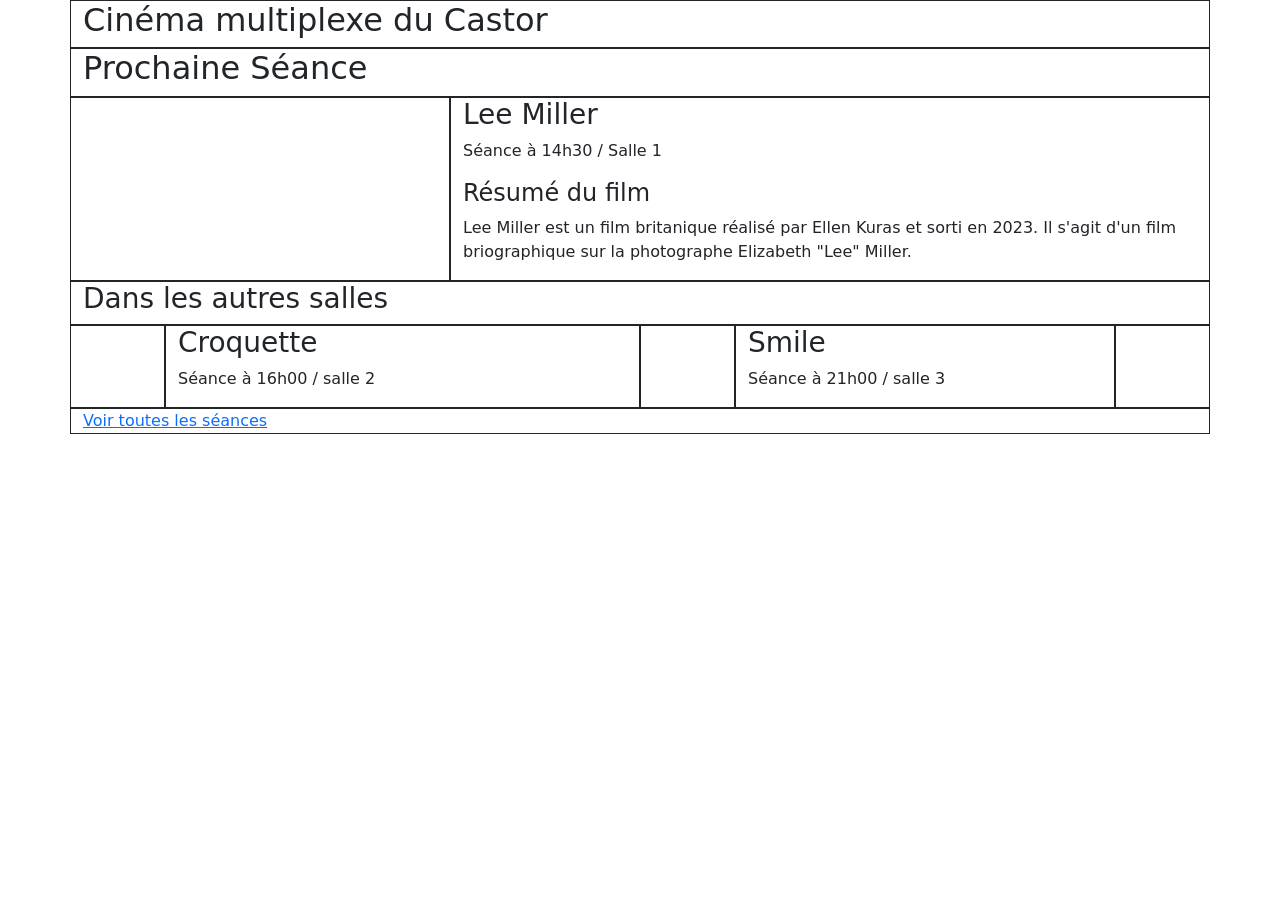
==== html/index.html @ 2e2bf6f1 "page_index_v1" ====
<!DOCTYPE html>
<html lang="fr">
<head>
    <meta charset="UTF-8">
    <meta name="viewport" content="width=device-width, initial-scale=1">
    <title>Title</title>
    <link href="https://cdn.jsdelivr.net/npm/bootstrap@5.3.8/dist/css/bootstrap.min.css" rel="stylesheet" integrity="sha384-sRIl4kxILFvY47J16cr9ZwB07vP4J8+LH7qKQnuqkuIAvNWLzeN8tE5YBujZqJLB" crossorigin="anonymous">
</head>
<body>
    <div class="container">
        <div class="row">
            <div class="col-12 border border-dark"><h2>Cinéma multiplexe du Castor</h2></div>
        </div>
        <div class="row">
            <div class="col-12 border border-dark"><h2>Prochaine Séance</h2></div>
        </div>
        <div class="row">
            <div class="col-4 border border-dark"><img src="./html/assets/affiche-leemiller.png" class="img-fluid" alt=""></div>
            <div class="col-8 border border-dark">
                <h3>Lee Miller</h3>
                <p>Séance à 14h30 / Salle 1</p>
                <h4>Résumé du film</h4>
                <p>Lee Miller est un film britanique réalisé par Ellen Kuras et sorti en 2023. Il s'agit d'un film briographique sur la photographe Elizabeth "Lee" Miller.</p>
            </div>
        </div>
    </div>

    <div class="container">
        <div class="row">
            <div class="col-12 border border-dark"><h3>Dans les autres salles</h3></div>
        </div>
        <div class="row">
            <div class="col-sm-1 border border-dark"><img src="./html/assets/affiche-croquette.jpg" class="img-fluid" alt=""></div>
            <div class="col-sm-5 border border-dark">
                <h3>Croquette</h3>
                <p>Séance à 16h00 / salle 2</p>
            </div>
            <div class="col-md-1 border border-dark"><img src="./html/assets/affiche-smile.jpg" class="img-fluid" alt=""></div>
            <div class="col-sm-4 border border-dark">
                <h3>Smile</h3>
                <p>Séance à 21h00 / salle 3</p>
            </div>
            <div class="col-md-1 border border-dark"><img src="./html/assets/interdiction-moins-de-16-ans.png" class="img-fluid" alt=""></div>
        </div>
        <div class="row"><div class="col-12 border border-dark"><a href="/html/seances.html">Voir toutes les séances</a></div></div>
    </div>

    <script src="https://cdn.jsdelivr.net/npm/bootstrap@5.3.8/dist/js/bootstrap.bundle.min.js" integrity="sha384-FKyoEForCGlyvwx9Hj09JcYn3nv7wiPVlz7YYwJrWVcXK/BmnVDxM+D2scQbITxI" crossorigin="anonymous"></script>
</body>
</html>
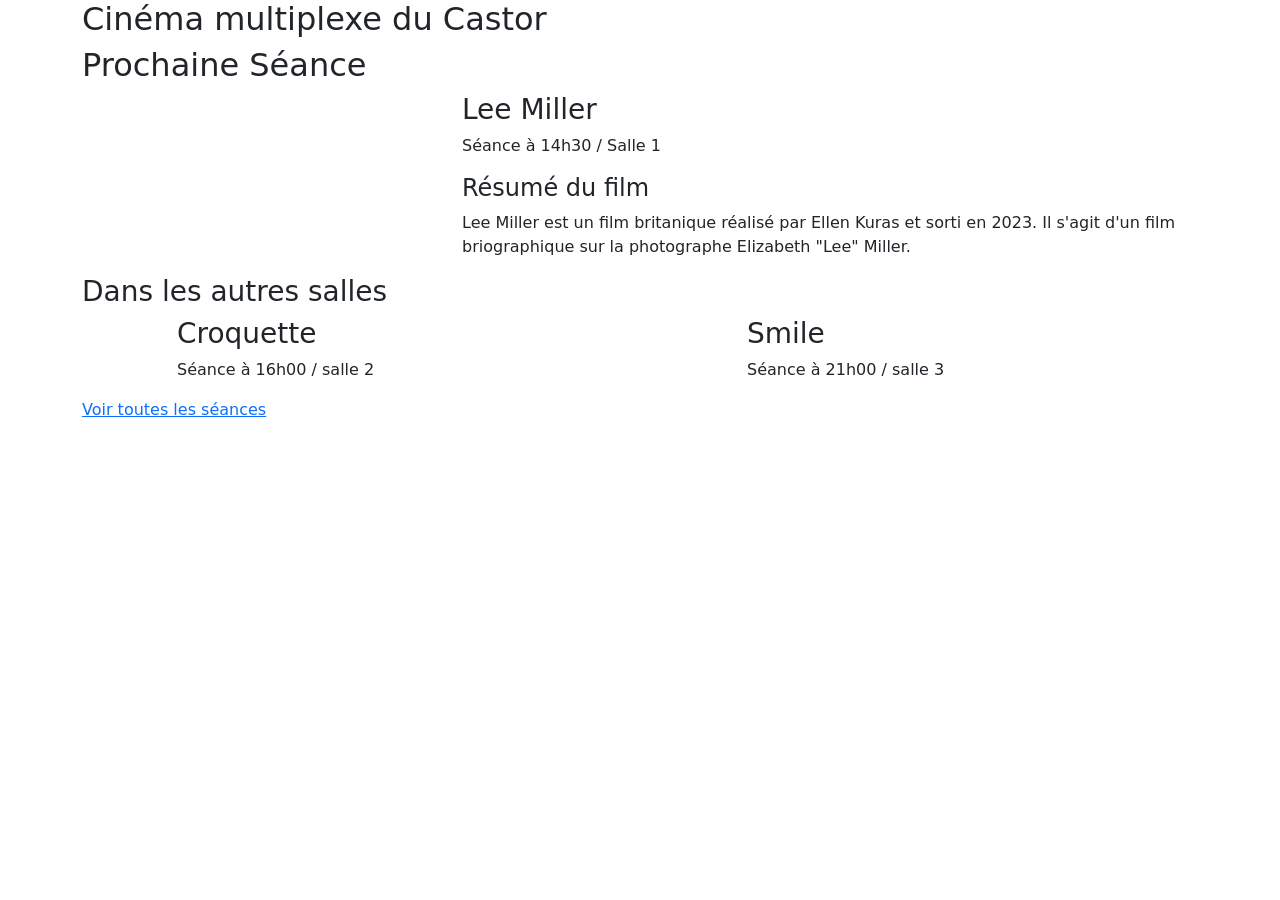
==== commit 1a4eb052: "site_statique_v2" ====
--- a/html/index.html
+++ b/html/index.html
@@ -3,20 +3,20 @@
 <head>
     <meta charset="UTF-8">
     <meta name="viewport" content="width=device-width, initial-scale=1">
-    <title>Title</title>
+    <title>Index</title>
     <link href="https://cdn.jsdelivr.net/npm/bootstrap@5.3.8/dist/css/bootstrap.min.css" rel="stylesheet" integrity="sha384-sRIl4kxILFvY47J16cr9ZwB07vP4J8+LH7qKQnuqkuIAvNWLzeN8tE5YBujZqJLB" crossorigin="anonymous">
 </head>
 <body>
     <div class="container">
         <div class="row">
-            <div class="col-12 border border-dark"><h2>Cinéma multiplexe du Castor</h2></div>
+            <div class="col-12"><h2>Cinéma multiplexe du Castor</h2></div>
         </div>
         <div class="row">
-            <div class="col-12 border border-dark"><h2>Prochaine Séance</h2></div>
+            <div class="col-12"><h2>Prochaine Séance</h2></div>
         </div>
         <div class="row">
-            <div class="col-4 border border-dark"><img src="./html/assets/affiche-leemiller.png" class="img-fluid" alt=""></div>
-            <div class="col-8 border border-dark">
+            <div class="col-4"><img src="./html/assets/affiche-leemiller.png" class="img-fluid" alt=""></div>
+            <div class="col-8">
                 <h3>Lee Miller</h3>
                 <p>Séance à 14h30 / Salle 1</p>
                 <h4>Résumé du film</h4>
@@ -27,22 +27,24 @@
 
     <div class="container">
         <div class="row">
-            <div class="col-12 border border-dark"><h3>Dans les autres salles</h3></div>
+            <div class="col-12"><h3>Dans les autres salles</h3></div>
         </div>
         <div class="row">
-            <div class="col-sm-1 border border-dark"><img src="./html/assets/affiche-croquette.jpg" class="img-fluid" alt=""></div>
-            <div class="col-sm-5 border border-dark">
+            <div class="col-sm-1"><img src="./html/assets/affiche-croquette.jpg" class="img-fluid" alt=""></div>
+            <div class="col-sm-5">
                 <h3>Croquette</h3>
                 <p>Séance à 16h00 / salle 2</p>
             </div>
-            <div class="col-md-1 border border-dark"><img src="./html/assets/affiche-smile.jpg" class="img-fluid" alt=""></div>
-            <div class="col-sm-4 border border-dark">
-                <h3>Smile</h3>
-                <p>Séance à 21h00 / salle 3</p>
+            <div class="col-sm-1"><img src="./html/assets/affiche-smile.jpg" class="img-fluid" alt=""></div>
+            <div class="col-sm-5 d-flex justify-content-between align-items-center">
+                <div>
+                    <h3>Smile</h3>
+                    <p>Séance à 21h00 / salle 3</p>
+                </div>
+                <img src="./html/assets/interdiction-moins-de-16-ans.png" style="height:75px;" class="img-fluid" alt="">
             </div>
-            <div class="col-md-1 border border-dark"><img src="./html/assets/interdiction-moins-de-16-ans.png" class="img-fluid" alt=""></div>
         </div>
-        <div class="row"><div class="col-12 border border-dark"><a href="/html/seances.html">Voir toutes les séances</a></div></div>
+        <div class="row"><div class="col-12"><a href="/html/seances.html">Voir toutes les séances</a></div></div>
     </div>
 
     <script src="https://cdn.jsdelivr.net/npm/bootstrap@5.3.8/dist/js/bootstrap.bundle.min.js" integrity="sha384-FKyoEForCGlyvwx9Hj09JcYn3nv7wiPVlz7YYwJrWVcXK/BmnVDxM+D2scQbITxI" crossorigin="anonymous"></script>
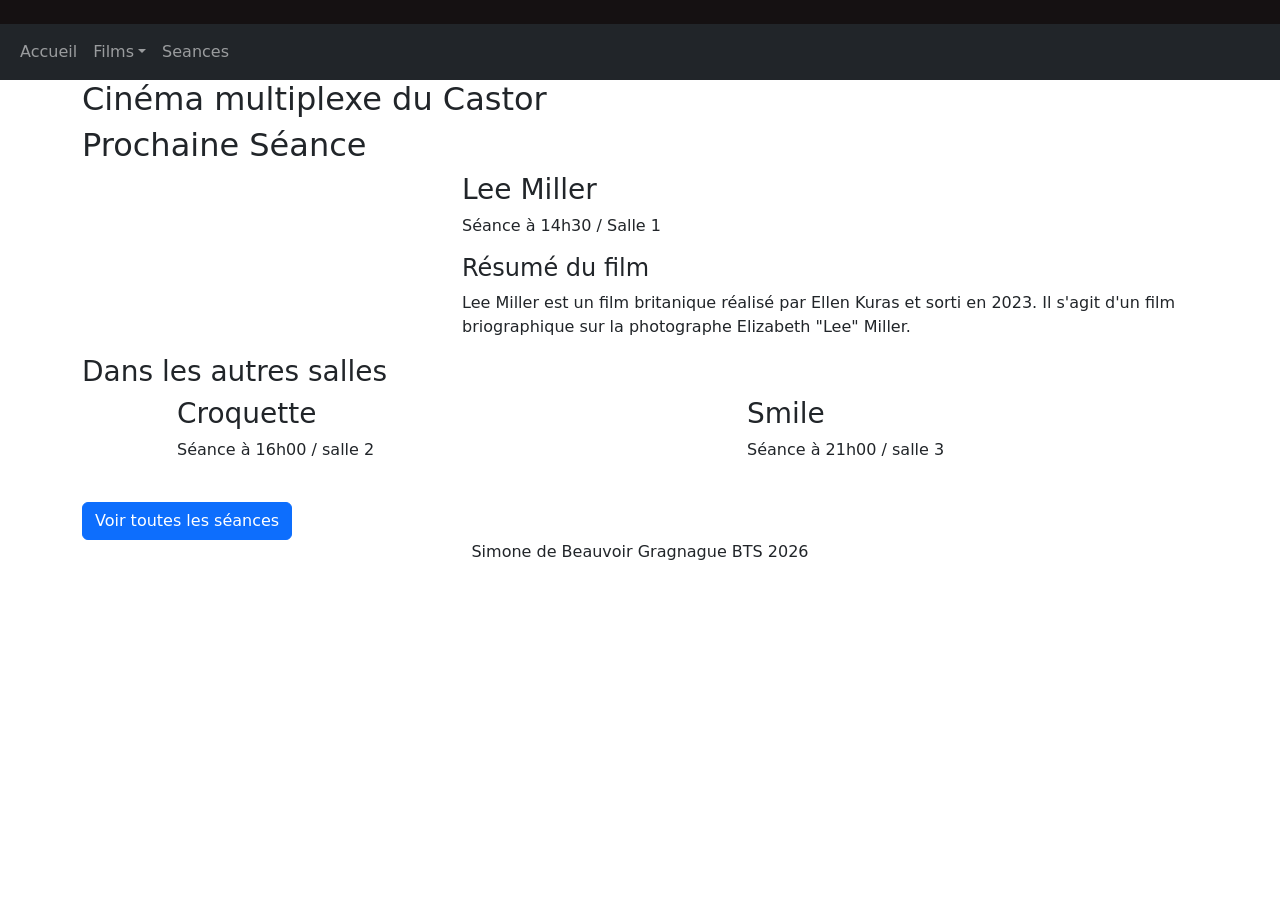
==== commit eb867110: "v3" ====
--- a/html/index.html
+++ b/html/index.html
@@ -1,12 +1,44 @@
 <!DOCTYPE html>
-<html lang="fr">
+<html lang="fr" xmlns="http://www.w3.org/1999/html">
 <head>
     <meta charset="UTF-8">
     <meta name="viewport" content="width=device-width, initial-scale=1">
     <title>Index</title>
     <link href="https://cdn.jsdelivr.net/npm/bootstrap@5.3.8/dist/css/bootstrap.min.css" rel="stylesheet" integrity="sha384-sRIl4kxILFvY47J16cr9ZwB07vP4J8+LH7qKQnuqkuIAvNWLzeN8tE5YBujZqJLB" crossorigin="anonymous">
+    <link rel="stylesheet" href="style.css">
 </head>
 <body>
+    <header class="header">
+        <img src="./html/assets/banner.png" class="img-fluid img_banner" alt="">
+    </header>
+    <nav class="navbar navbar-expand-lg navbar-dark bg-dark">
+        <div class="container-fluid">
+            <button class="navbar-toggler" type="button" data-bs-toggle="collapse" data-bs-target="#menu">
+                <span class="navbar-toggler-icon"></span>
+            </button>
+
+            <div class="collapse navbar-collapse" id="menu">
+                <ul class="navbar-nav me-auto mb-2 mb-lg-0">
+                    <li class="nav-item ">
+                        <a class="nav-link " href="index.html" role="button" >Accueil</a>
+                    </li>
+                    <li class="nav-item dropdown">
+                        <a class="nav-link dropdown-toggle" href="films.html" role="button" data-bs-toggle="dropdown">Films</a>
+
+                        <ul class="dropdown-menu">
+                            <li><a class="dropdown-item" href="films.html">Tous les films</a></li>
+                            <li><hr class="dropdown-divider"></li>
+                            <li><a class="dropdown-item" href="film-croquette.html">Croquette</a></li>
+                        </ul>
+                    </li>
+                    <li class="nav-item ">
+                        <a class="nav-link " href="seances.html" role="button" >Seances</a>
+                    </li>
+                </ul>
+            </div>
+        </div>
+    </nav>
+
     <div class="container">
         <div class="row">
             <div class="col-12"><h2>Cinéma multiplexe du Castor</h2></div>
@@ -15,8 +47,8 @@
             <div class="col-12"><h2>Prochaine Séance</h2></div>
         </div>
         <div class="row">
-            <div class="col-4"><img src="./html/assets/affiche-leemiller.png" class="img-fluid" alt=""></div>
-            <div class="col-8">
+            <div class="col-sm-4"><img src="./html/assets/affiche-leemiller.png" class="img-fluid img_affiche_hauteur_max" alt=""></div>
+            <div class="col-sm-8">
                 <h3>Lee Miller</h3>
                 <p>Séance à 14h30 / Salle 1</p>
                 <h4>Résumé du film</h4>
@@ -36,7 +68,8 @@
                 <p>Séance à 16h00 / salle 2</p>
             </div>
             <div class="col-sm-1"><img src="./html/assets/affiche-smile.jpg" class="img-fluid" alt=""></div>
-            <div class="col-sm-5 d-flex justify-content-between align-items-center">
+
+            <div class="col-sm-5 justify-content-between align-items-center">
                 <div>
                     <h3>Smile</h3>
                     <p>Séance à 21h00 / salle 3</p>
@@ -44,9 +77,11 @@
                 <img src="./html/assets/interdiction-moins-de-16-ans.png" style="height:75px;" class="img-fluid" alt="">
             </div>
         </div>
-        <div class="row"><div class="col-12"><a href="/html/seances.html">Voir toutes les séances</a></div></div>
+        <div class="row"><div class="col-12"><a href="/html/seances.html" class="btn btn-primary">Voir toutes les séances</a></div></div>
     </div>
-
     <script src="https://cdn.jsdelivr.net/npm/bootstrap@5.3.8/dist/js/bootstrap.bundle.min.js" integrity="sha384-FKyoEForCGlyvwx9Hj09JcYn3nv7wiPVlz7YYwJrWVcXK/BmnVDxM+D2scQbITxI" crossorigin="anonymous"></script>
+    <footer class="footer">
+        <p>Simone de Beauvoir Gragnague BTS 2026</p>
+    </footer>
 </body>
 </html>
--- a/html/style.css
+++ b/html/style.css
@@ -0,0 +1,11 @@
+.header{
+    background-color: #151112;
+}
+
+.footer{
+    text-align: center;
+}
+
+.img_banner{
+    max-width: 600px;
+}
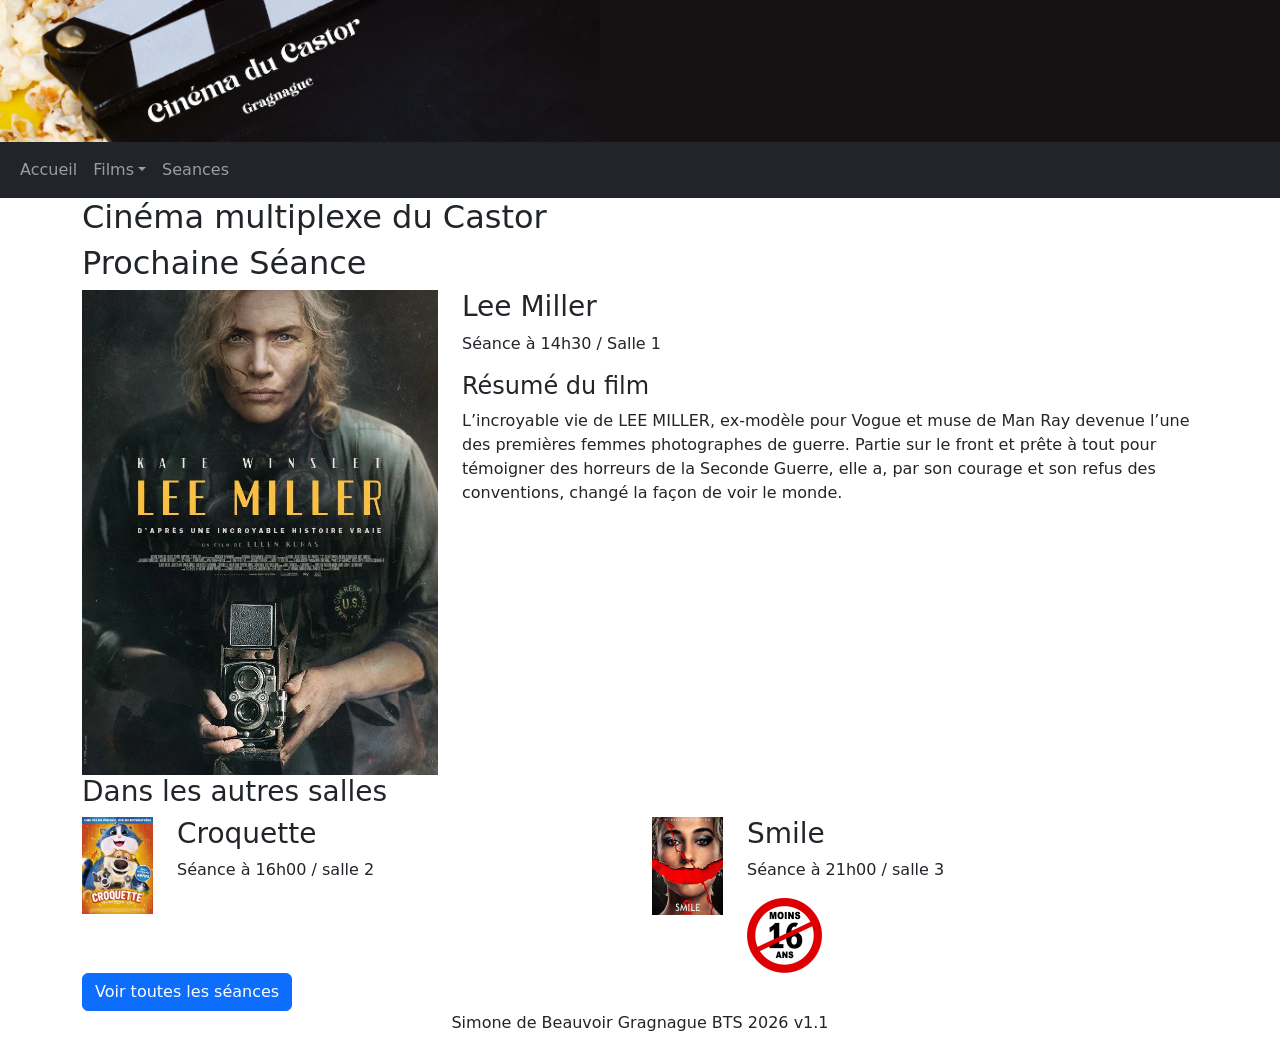
==== commit b5f7f590: "v4" ====
--- a/html/index.html
+++ b/html/index.html
@@ -9,7 +9,7 @@
 </head>
 <body>
     <header class="header">
-        <img src="./html/assets/banner.png" class="img-fluid img_banner" alt="">
+        <img src="./assets/banner.png" class="img-fluid img_banner" alt="">
     </header>
     <nav class="navbar navbar-expand-lg navbar-dark bg-dark">
         <div class="container-fluid">
@@ -47,12 +47,12 @@
             <div class="col-12"><h2>Prochaine Séance</h2></div>
         </div>
         <div class="row">
-            <div class="col-sm-4"><img src="./html/assets/affiche-leemiller.png" class="img-fluid img_affiche_hauteur_max" alt=""></div>
+            <div class="col-sm-4"><img src="./assets/affiche-leemiller.png" class="img-fluid img_affiche_hauteur_max" alt=""></div>
             <div class="col-sm-8">
                 <h3>Lee Miller</h3>
                 <p>Séance à 14h30 / Salle 1</p>
                 <h4>Résumé du film</h4>
-                <p>Lee Miller est un film britanique réalisé par Ellen Kuras et sorti en 2023. Il s'agit d'un film briographique sur la photographe Elizabeth "Lee" Miller.</p>
+                <p>L’incroyable vie de LEE MILLER, ex-modèle pour Vogue et muse de Man Ray devenue l’une des premières femmes photographes de guerre. Partie sur le front et prête à tout pour témoigner des horreurs de la Seconde Guerre, elle a, par son courage et son refus des conventions, changé la façon de voir le monde.</p>
             </div>
         </div>
     </div>
@@ -62,26 +62,26 @@
             <div class="col-12"><h3>Dans les autres salles</h3></div>
         </div>
         <div class="row">
-            <div class="col-sm-1"><img src="./html/assets/affiche-croquette.jpg" class="img-fluid" alt=""></div>
+            <div class="col-sm-1"><img src="./assets/affiche-croquette.jpg" class="img-fluid" alt=""></div>
             <div class="col-sm-5">
                 <h3>Croquette</h3>
                 <p>Séance à 16h00 / salle 2</p>
             </div>
-            <div class="col-sm-1"><img src="./html/assets/affiche-smile.jpg" class="img-fluid" alt=""></div>
+            <div class="col-sm-1"><img src="./assets/affiche-smile.jpg" class="img-fluid" alt=""></div>
 
             <div class="col-sm-5 justify-content-between align-items-center">
                 <div>
                     <h3>Smile</h3>
                     <p>Séance à 21h00 / salle 3</p>
                 </div>
-                <img src="./html/assets/interdiction-moins-de-16-ans.png" style="height:75px;" class="img-fluid" alt="">
+                <img src="./assets/interdiction-moins-de-16-ans.png" style="height:75px;" class="img-fluid" alt="">
             </div>
         </div>
-        <div class="row"><div class="col-12"><a href="/html/seances.html" class="btn btn-primary">Voir toutes les séances</a></div></div>
+        <div class="row"><div class="col-12"><a href="seances.html" class="btn btn-primary">Voir toutes les séances</a></div></div>
     </div>
     <script src="https://cdn.jsdelivr.net/npm/bootstrap@5.3.8/dist/js/bootstrap.bundle.min.js" integrity="sha384-FKyoEForCGlyvwx9Hj09JcYn3nv7wiPVlz7YYwJrWVcXK/BmnVDxM+D2scQbITxI" crossorigin="anonymous"></script>
     <footer class="footer">
-        <p>Simone de Beauvoir Gragnague BTS 2026</p>
+        <p>Simone de Beauvoir Gragnague BTS 2026 v1.1</p>
     </footer>
 </body>
 </html>
